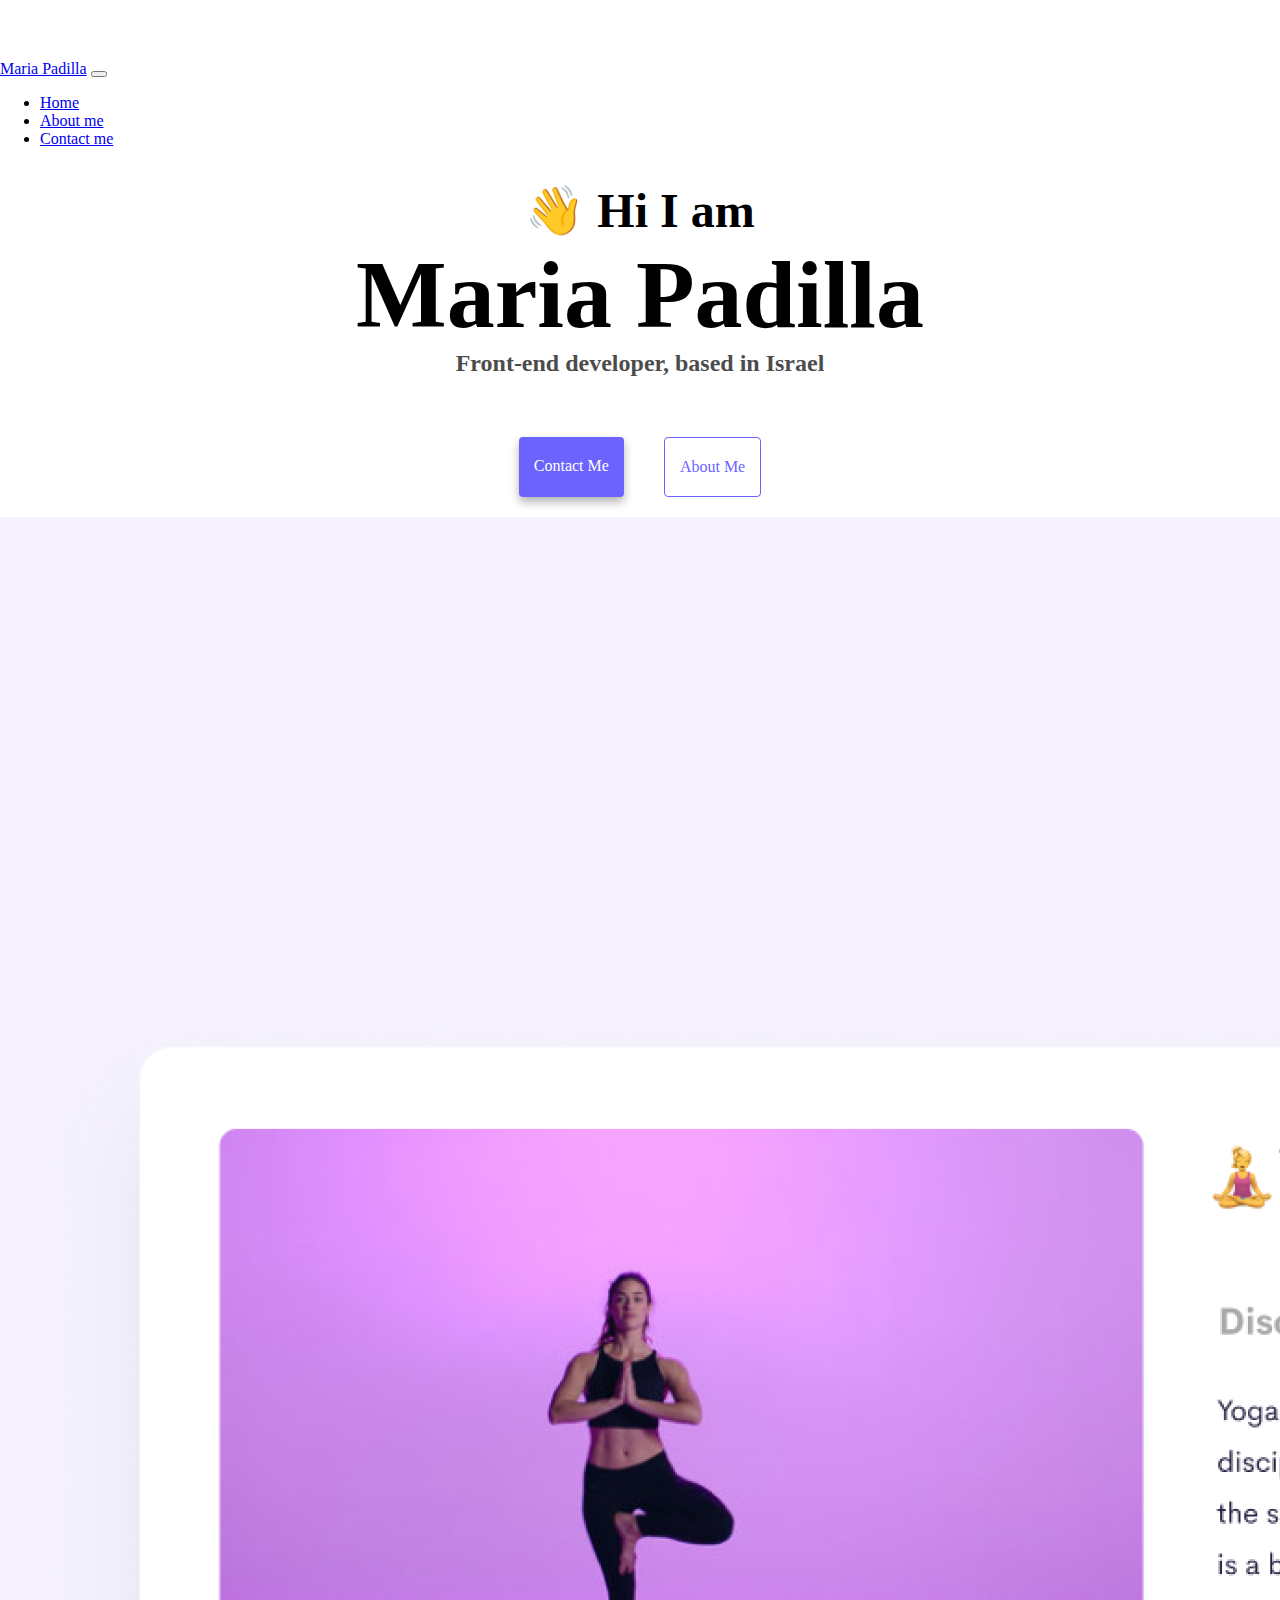
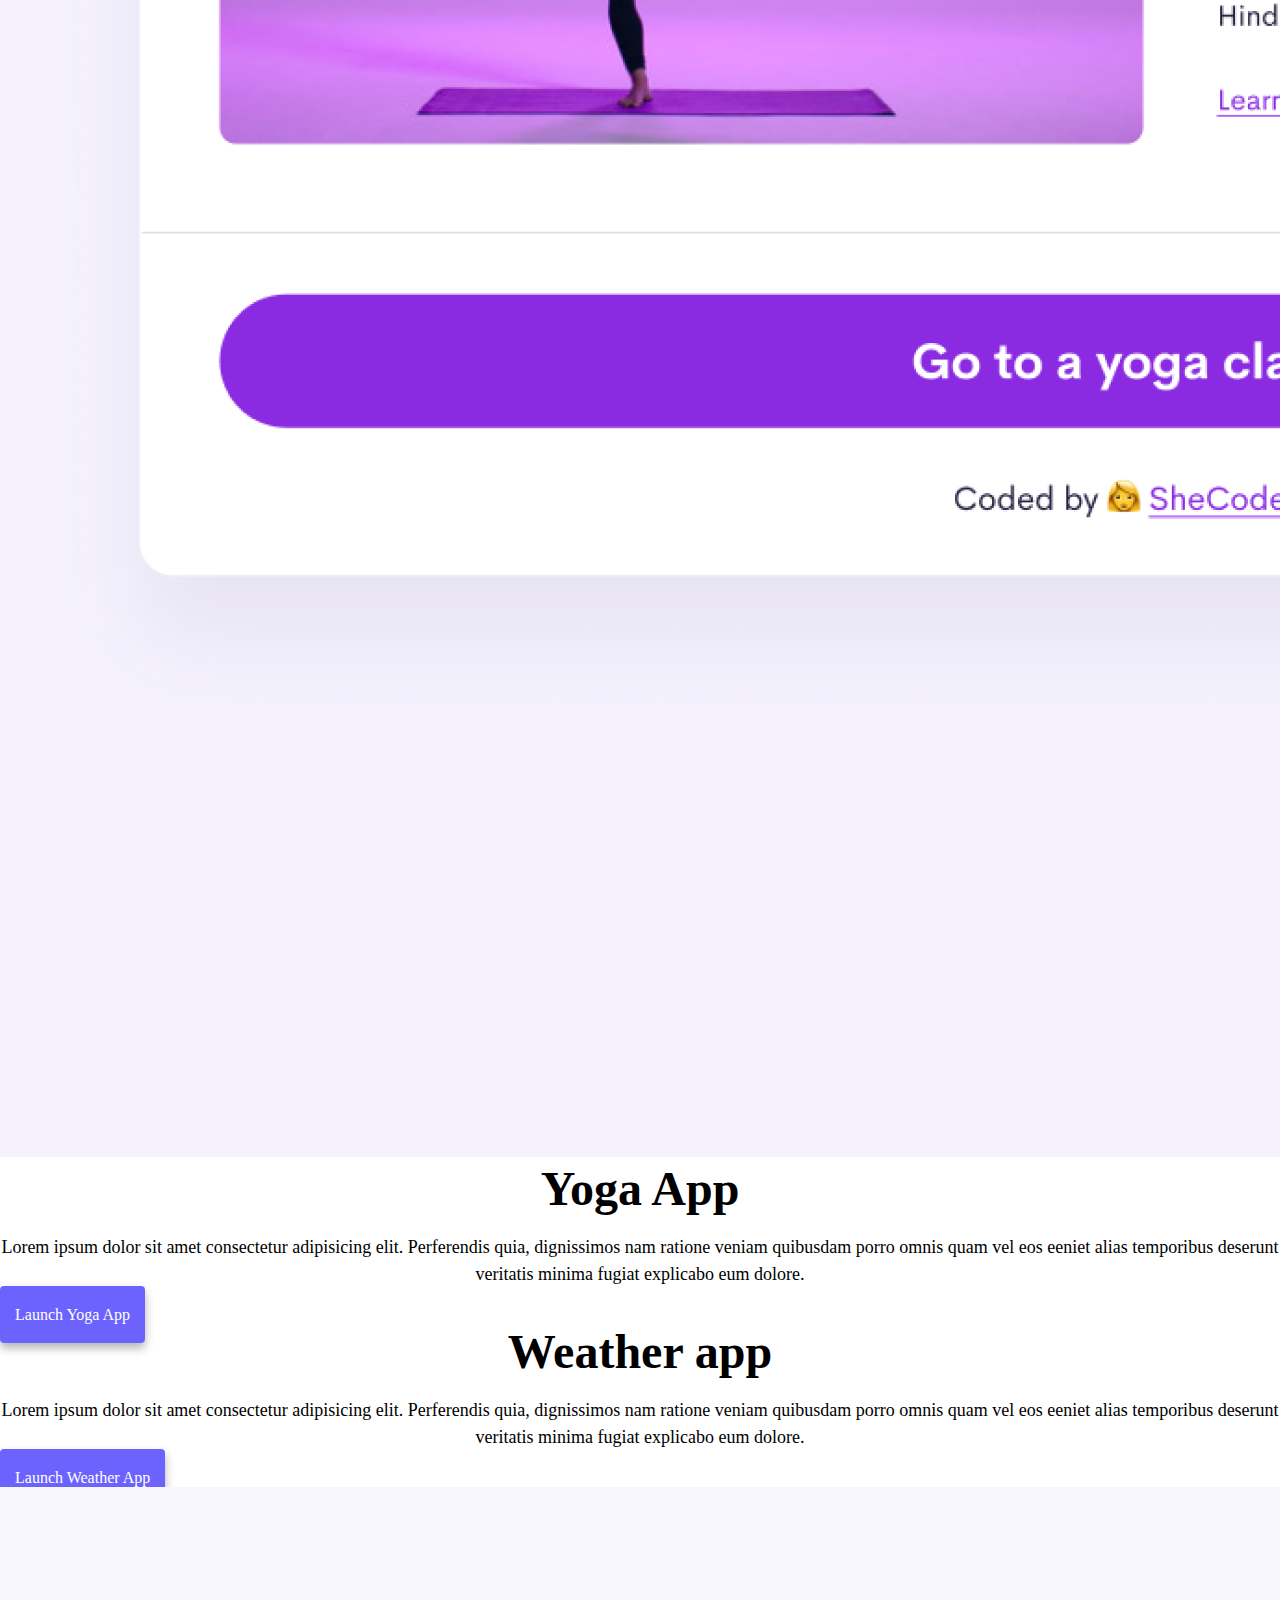
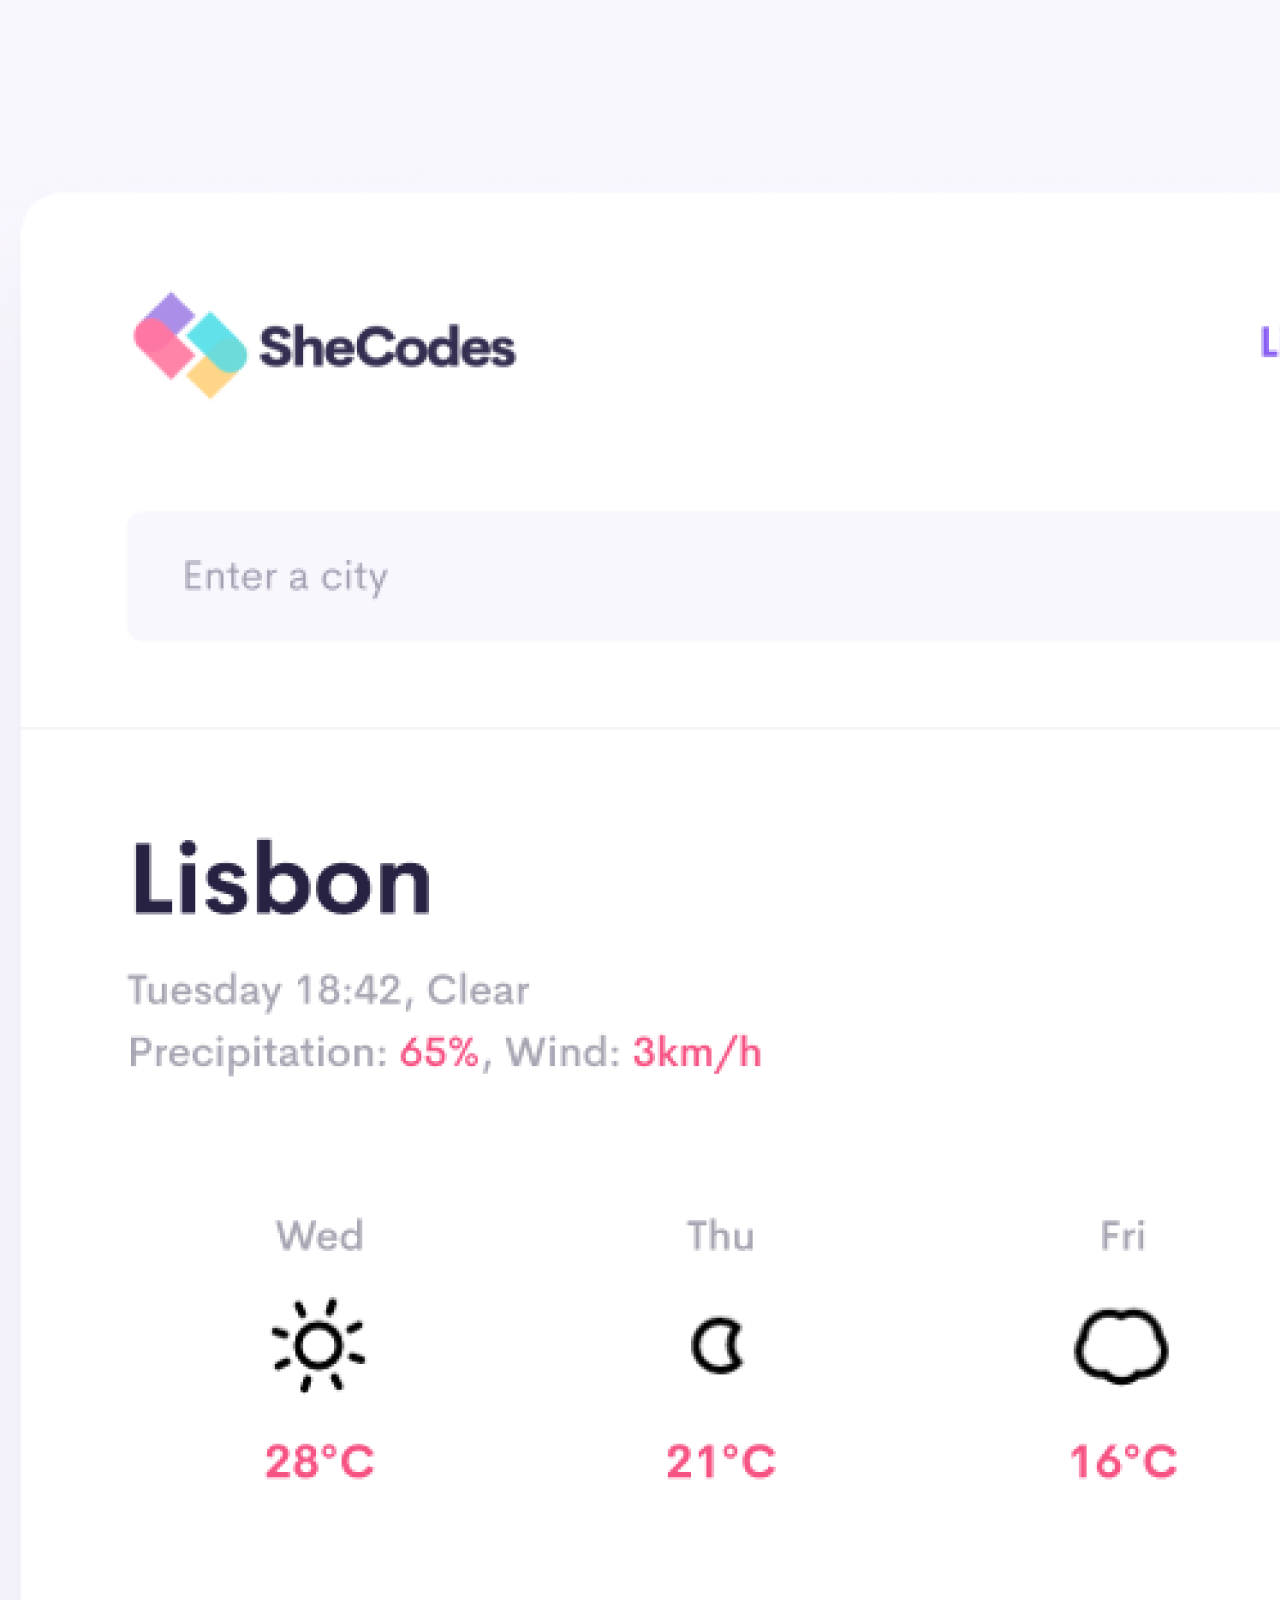
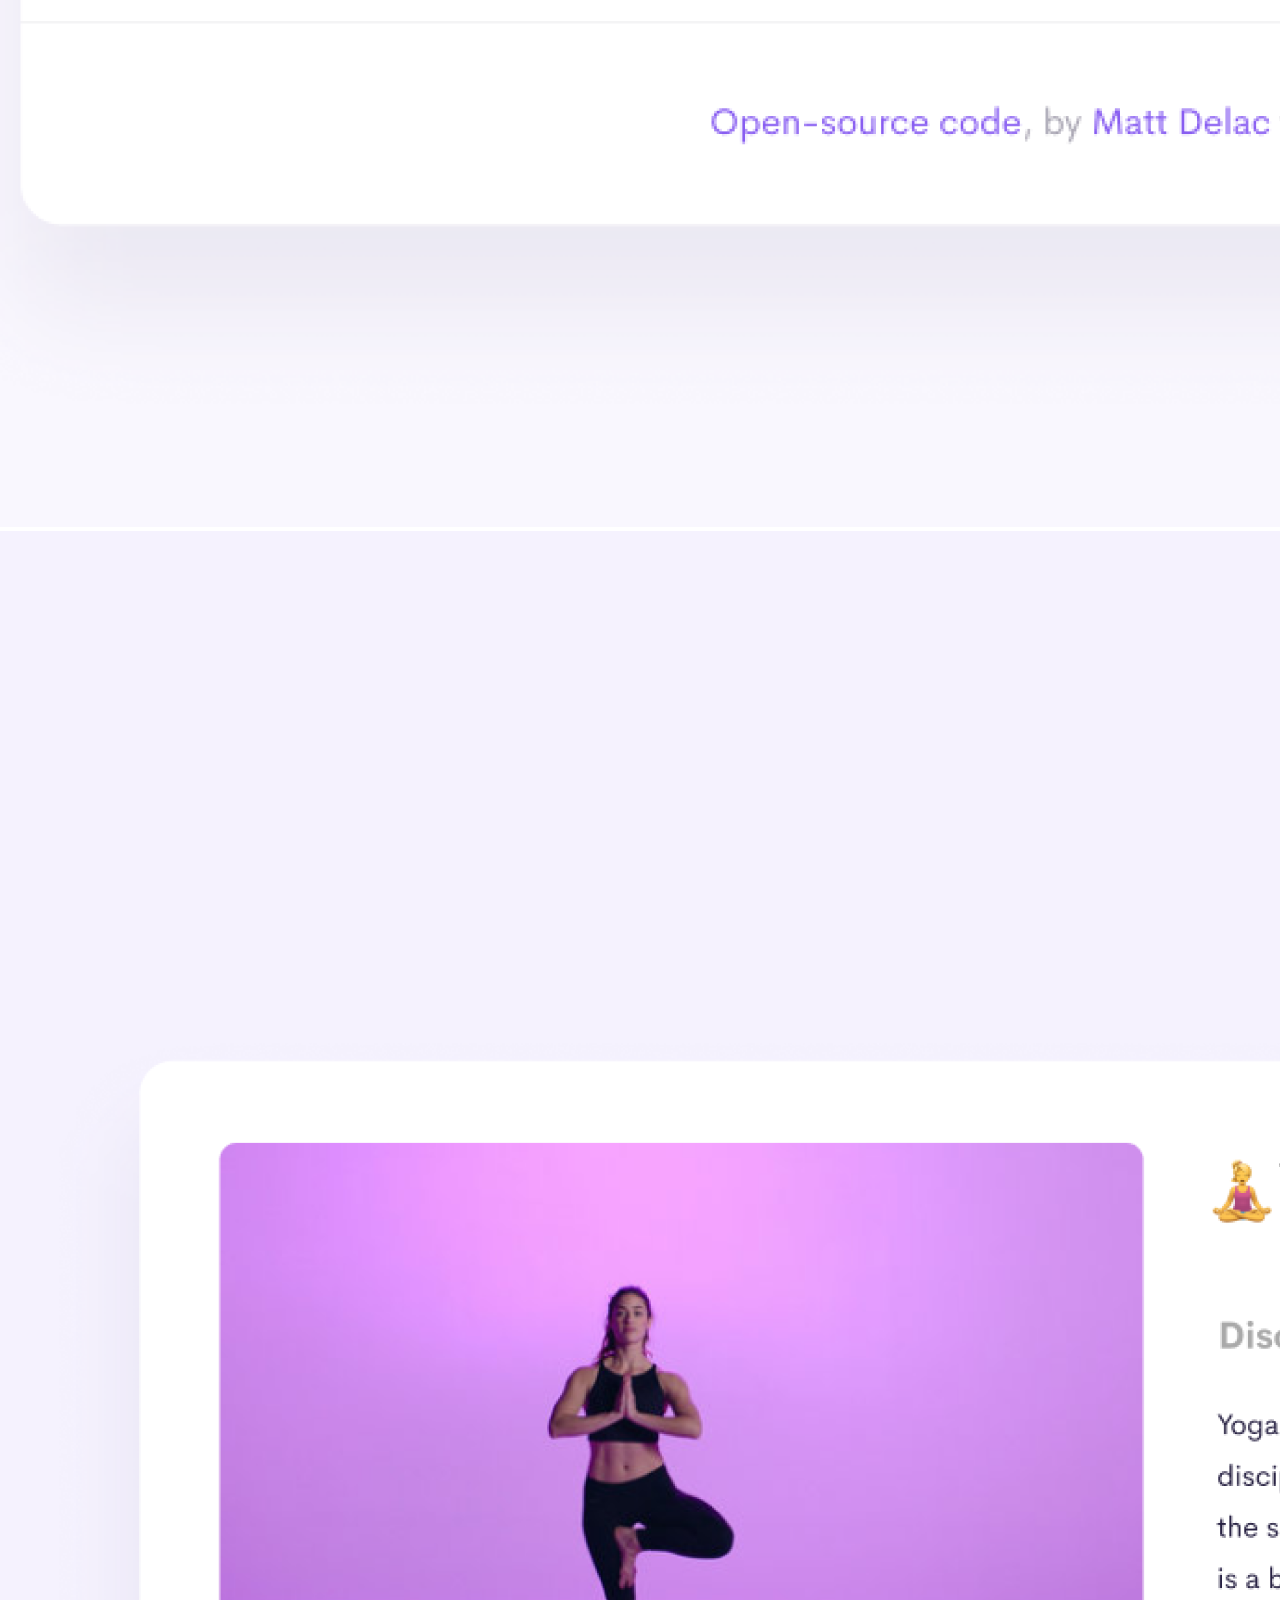
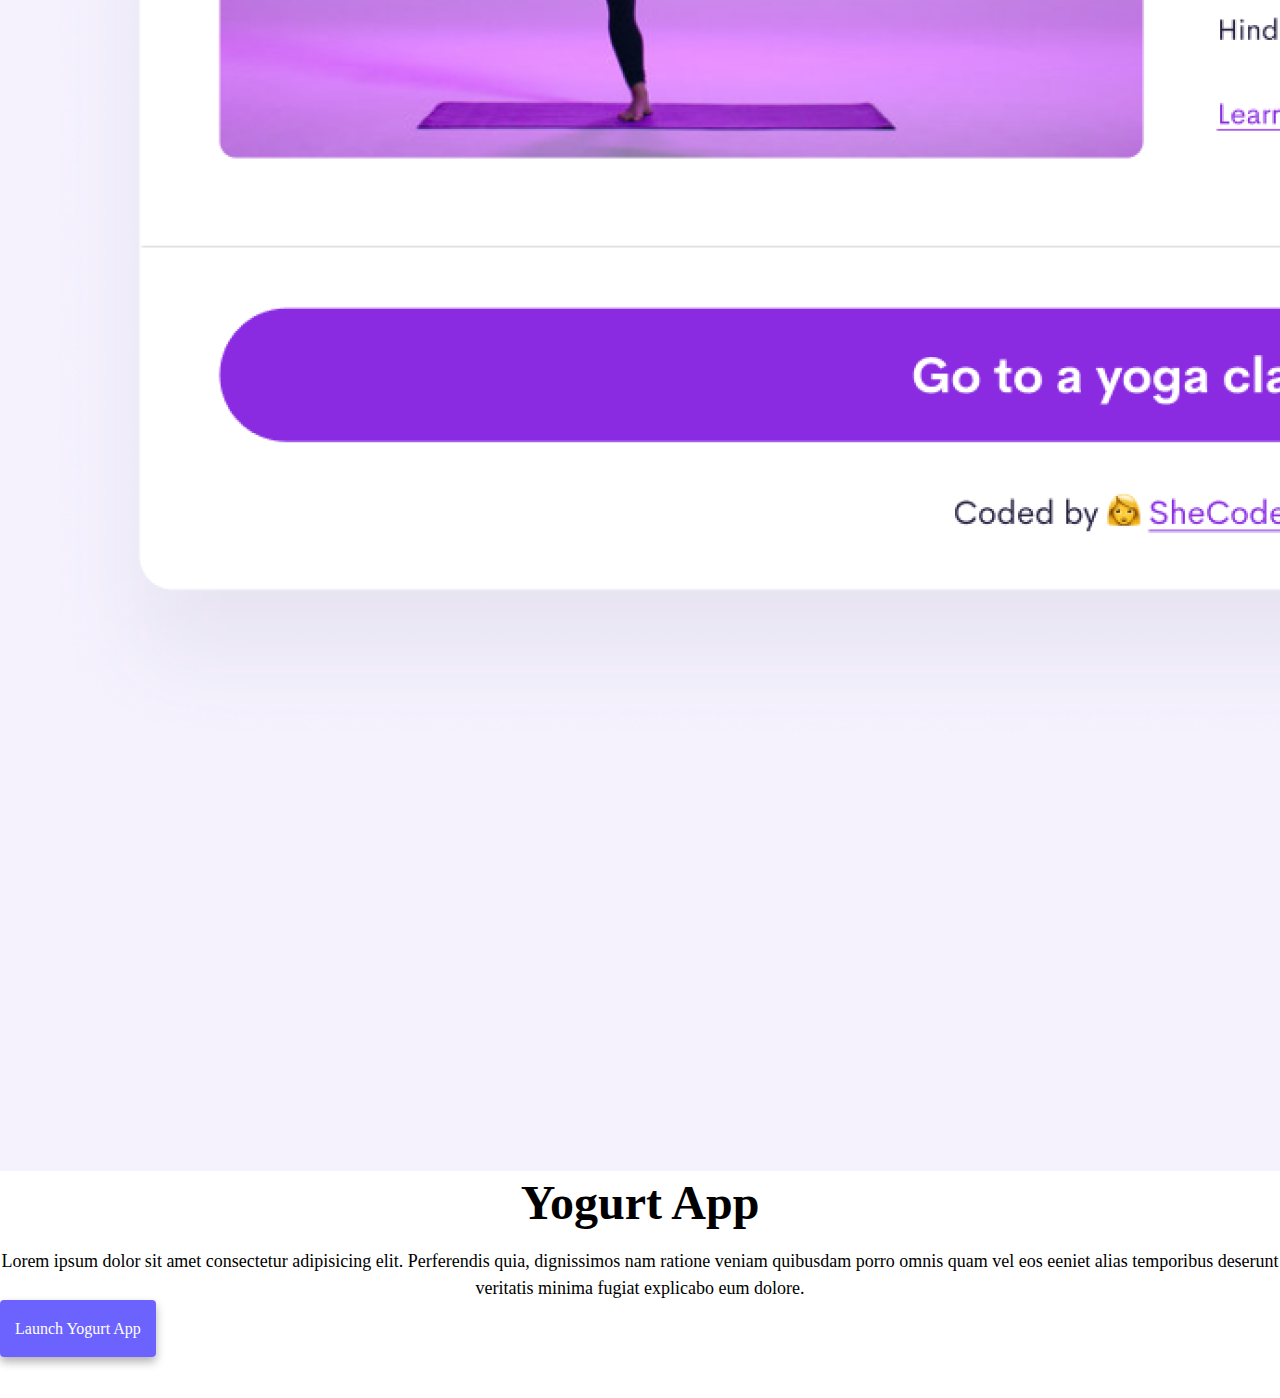
==== index.html @ e92db031 "images" ====
<!DOCTYPE html>
<html lang="en">
  <head>
    <meta charset="UTF-8" />
    <meta http-equiv="X-UA-Compatible" content="IE=edge" />
    <meta name="viewport" content="width=device-width, initial-scale=1.0" />
    <title>Maria Padilla</title>
    <link
      href="https://cdn.jsdelivr.net/npm/bootstrap@5.3.0-alpha3/dist/css/bootstrap.min.css"
      rel="stylesheet"
      integrity="sha384-KK94CHFLLe+nY2dmCWGMq91rCGa5gtU4mk92HdvYe+M/SXH301p5ILy+dN9+nJOZ"
      crossorigin="anonymous"
    />
    <link rel="stylesheet" href="/css/style.css" />
  </head>
  <body>
    <nav class="navbar navbar-expand-lg bg-body-tertiary fixed-top">
      <div class="container-fluid">
        <a class="navbar-brand" href="/">Maria Padilla</a>
        <button
          class="navbar-toggler"
          type="button"
          data-bs-toggle="collapse"
          data-bs-target="#navbarNav"
          aria-controls="navbarNav"
          aria-expanded="false"
          aria-label="Toggle navigation"
        >
          <span class="navbar-toggler-icon"></span>
        </button>
        <div class="collapse navbar-collapse" id="navbarNav">
          <ul class="navbar-nav">
            <li class="nav-item">
              <a class="nav-link active" aria-current="page" href="/">Home</a>
            </li>
            <li class="nav-item">
              <a class="nav-link" href="/about.html">About me</a>
            </li>
            <li class="nav-item">
              <a class="nav-link" href="/about.html#contact">Contact me</a>
            </li>
          </ul>
        </div>
      </div>
    </nav>
    <br />
    <h2 class="mt-5">👋 Hi I am</h2>
    <h1>Maria Padilla</h1>
    <h3>Front-end developer, based in Israel</h3>
    <div class="navigation-links mb-5">
      <a href="/about.html" class="contact-link">Contact me</a>
      <a href="/about.html" class="about-link">About me</a>
    </div>
    <div class="container">
      <div class="row">
        <div class="col-md-6">
          <img src="images/yoga.png" class="img-fluid rounded" alt="" />
        </div>
        <div class="col-md-6">
          <h2 class="text-start mb-3">Yoga App</h2>
          <p class="text-start">
            Lorem ipsum dolor sit amet consectetur adipisicing elit. Perferendis
            quia, dignissimos nam ratione veniam quibusdam porro omnis quam vel
            eos eeniet alias temporibus deserunt veritatis minima fugiat
            explicabo eum dolore.
          </p>
          <div class="mt-5 mb-5">
            <a href="#" class="app-links">Launch Yoga app</a>
          </div>
        </div>
      </div>
      <div class="row mt-5">
        <div class="col-md-6">
          <h2 class="text-start mb-3">Weather app</h2>
          <p class="text-start">
            Lorem ipsum dolor sit amet consectetur adipisicing elit. Perferendis
            quia, dignissimos nam ratione veniam quibusdam porro omnis quam vel
            eos eeniet alias temporibus deserunt veritatis minima fugiat
            explicabo eum dolore.
          </p>
          <div class="mt-5 mb-5">
            <a href="#" class="app-links">Launch Weather app</a>
          </div>
        </div>
        <div class="col-md-6">
          <img src="images/weather.png" class="img-fluid rounded" alt="" />
        </div>
      </div>
      <div class="row mt-5">
        <div class="col-md-6">
          <img src="images/yoga.png" class="img-fluid rounded" alt="" />
        </div>
        <div class="col-md-6">
          <h2 class="text-start mb-3">Yogurt App</h2>
          <p class="text-start">
            Lorem ipsum dolor sit amet consectetur adipisicing elit. Perferendis
            quia, dignissimos nam ratione veniam quibusdam porro omnis quam vel
            eos eeniet alias temporibus deserunt veritatis minima fugiat
            explicabo eum dolore.
          </p>
          <div class="mt-5 mb-5">
            <a href="#" class="app-links">Launch Yogurt app</a>
          </div>
        </div>
      </div>
    </div>
    <script
      src="https://cdn.jsdelivr.net/npm/bootstrap@5.3.0-alpha3/dist/js/bootstrap.bundle.min.js"
      integrity="sha384-ENjdO4Dr2bkBIFxQpeoTz1HIcje39Wm4jDKdf19U8gI4ddQ3GYNS7NTKfAdVQSZe"
      crossorigin="anonymous"
    ></script>
  </body>
</html>
---- css/style.css ----
:root {
  --primary-color: #6c63ff;
  --secondary-color: #f5f2fe;
  --box-shadow: 0 5px 10px rgba(0, 0, 0, 0.3);
}

body {
  margin: 60px auto;
  max-width: 100%;
}

h1,
h2,
h3 {
  text-align: center;
  margin: 0;
}

h1 {
  font-size: 96px;
}

h2 {
  font-size: 48px;
}

h3 {
  font-size: 24px;
  opacity: 0.7;
}

p {
  border-radius: 4px;
  font-size: 18px;
  line-height: 1.5;
  text-align: center;
}

.navigation-links {
  display: flex;
  margin-top: 40px;
  justify-content: center;
}

.navigation-links a {
  margin: 20px;
  border-radius: 4px;
  padding: 20px 15px;
  text-decoration: none;
  text-transform: capitalize;
}

.app-links {
  border-radius: 4px;
  padding: 20px 15px;
  text-decoration: none;
  text-transform: capitalize;
  background: var(--primary-color);
  box-shadow: var(--box-shadow);
  color: white;
  margin-top: 40px;
  justify-content: right;
}

.app-links:hover {
  color: #0d6efd;
}

.contact-link {
  background: var(--primary-color);
  box-shadow: var(--box-shadow);
  color: white;
}

.about-link {
  color: var(--primary-color);
  border: 1px solid var(--primary-color);
}

.homepage-link {
  color: var(--primary-color);
  text-align: center;
  display: block;
}

.about-paragraphs {
  display: flex;
  margin: 30px 0;
}

.about-paragraphs p {
  margin: 10px;
}

.email-link {
  display: flex;
  justify-content: center;
  color: var(--primary-color);
  font-size: 28px;
  text-decoration: none;
}

.email-link:hover {
  text-decoration: underline;
}
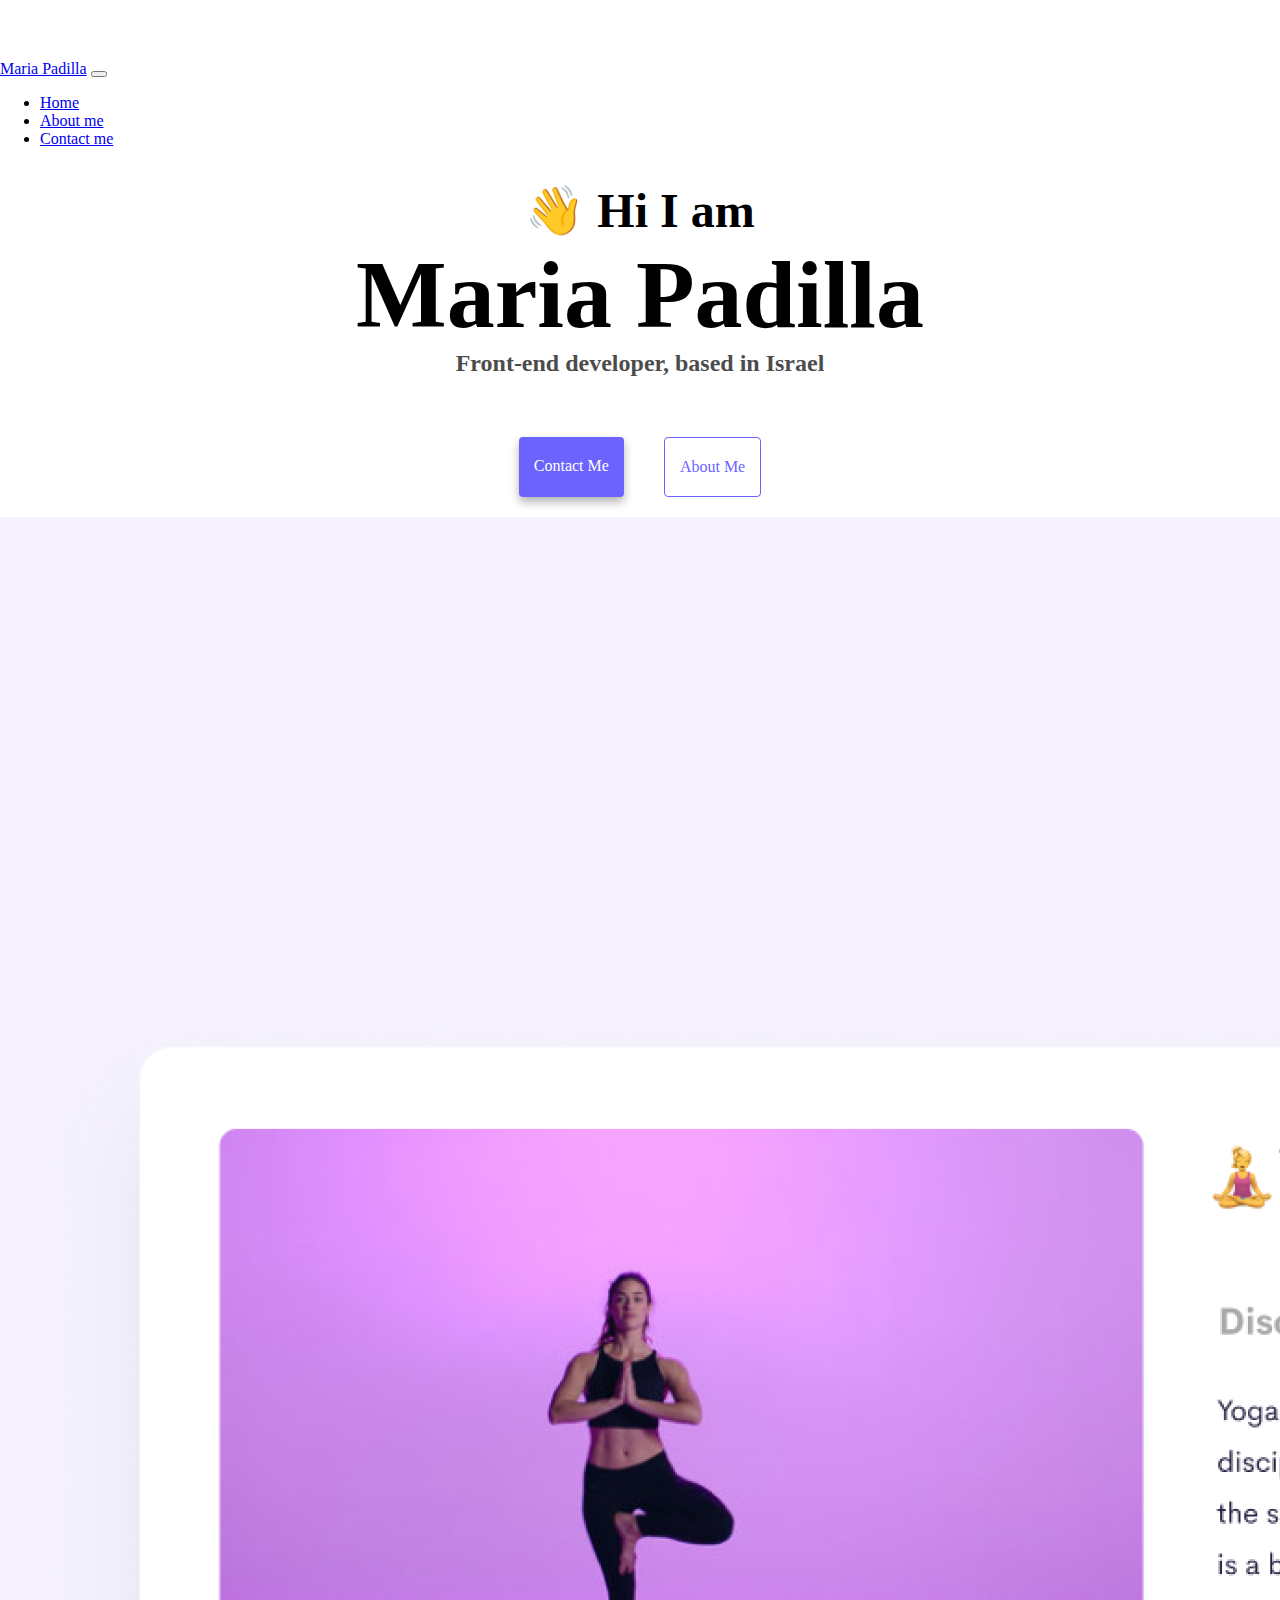
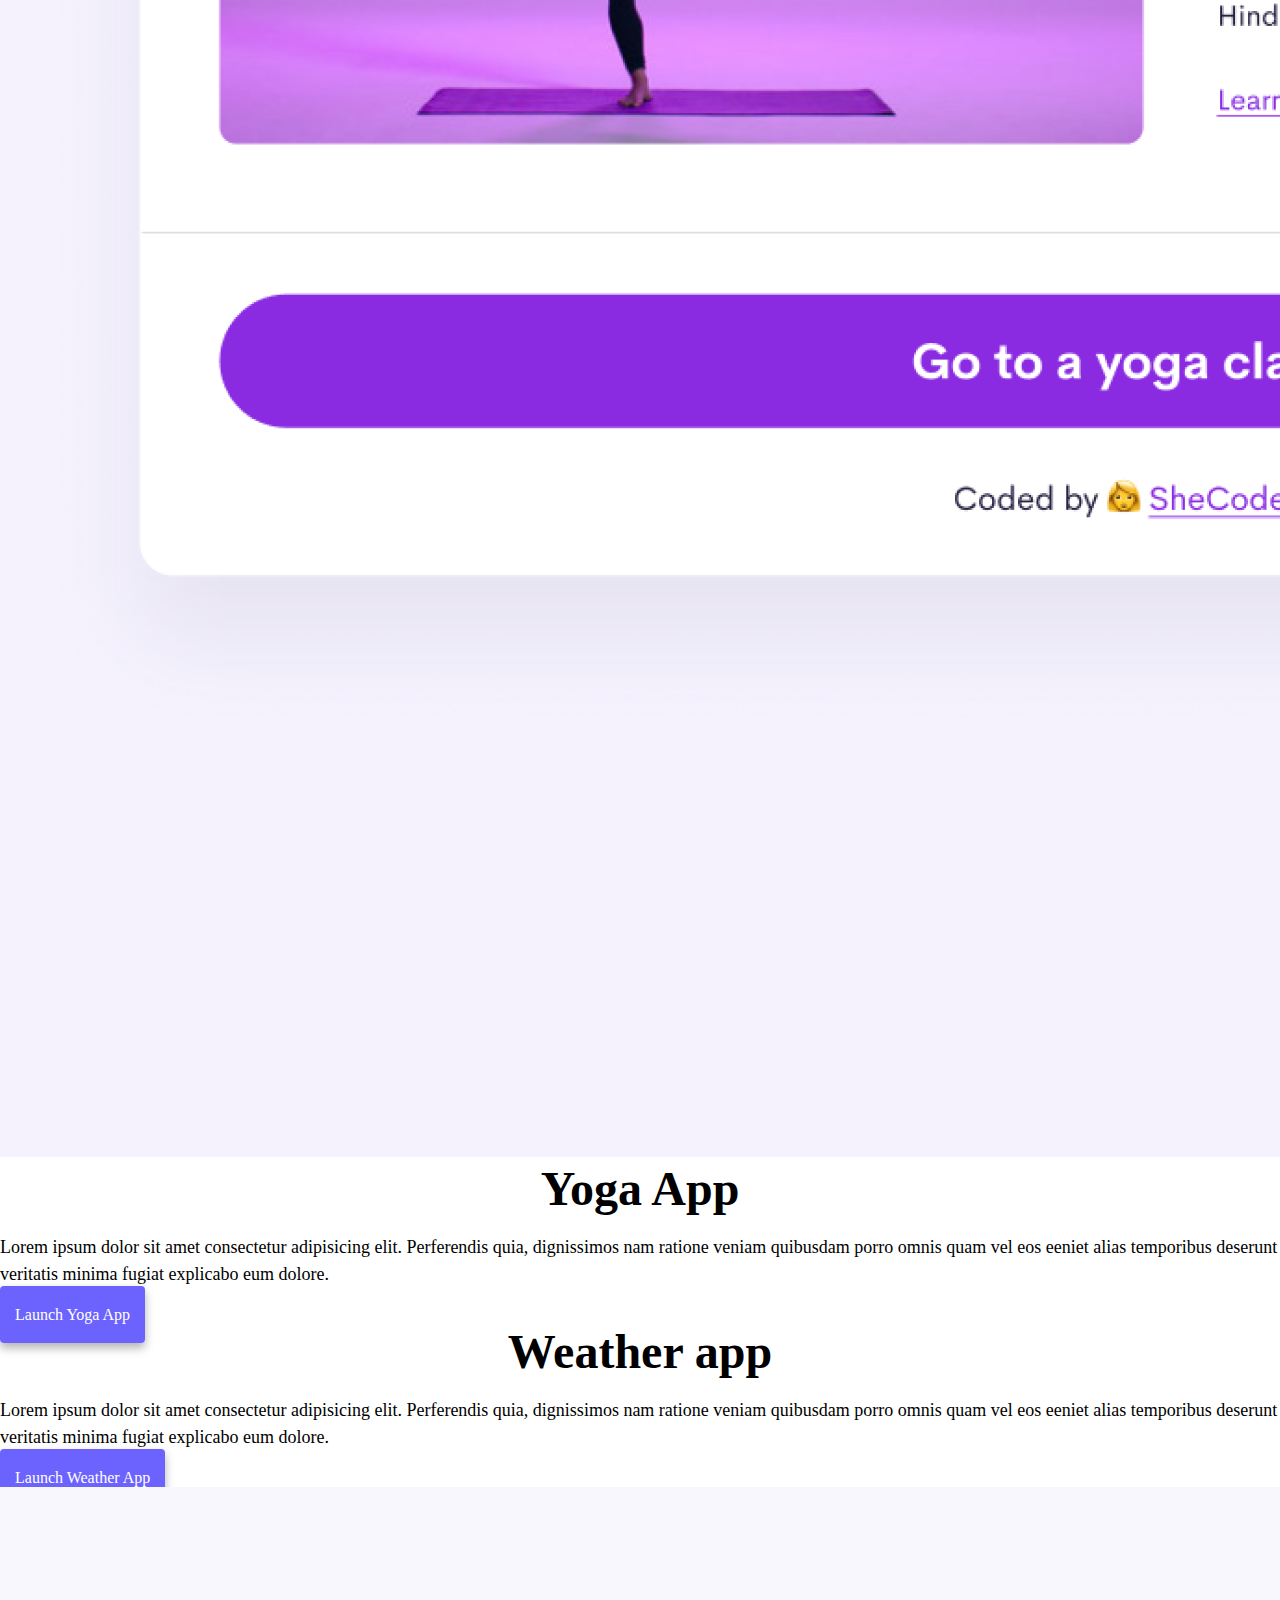
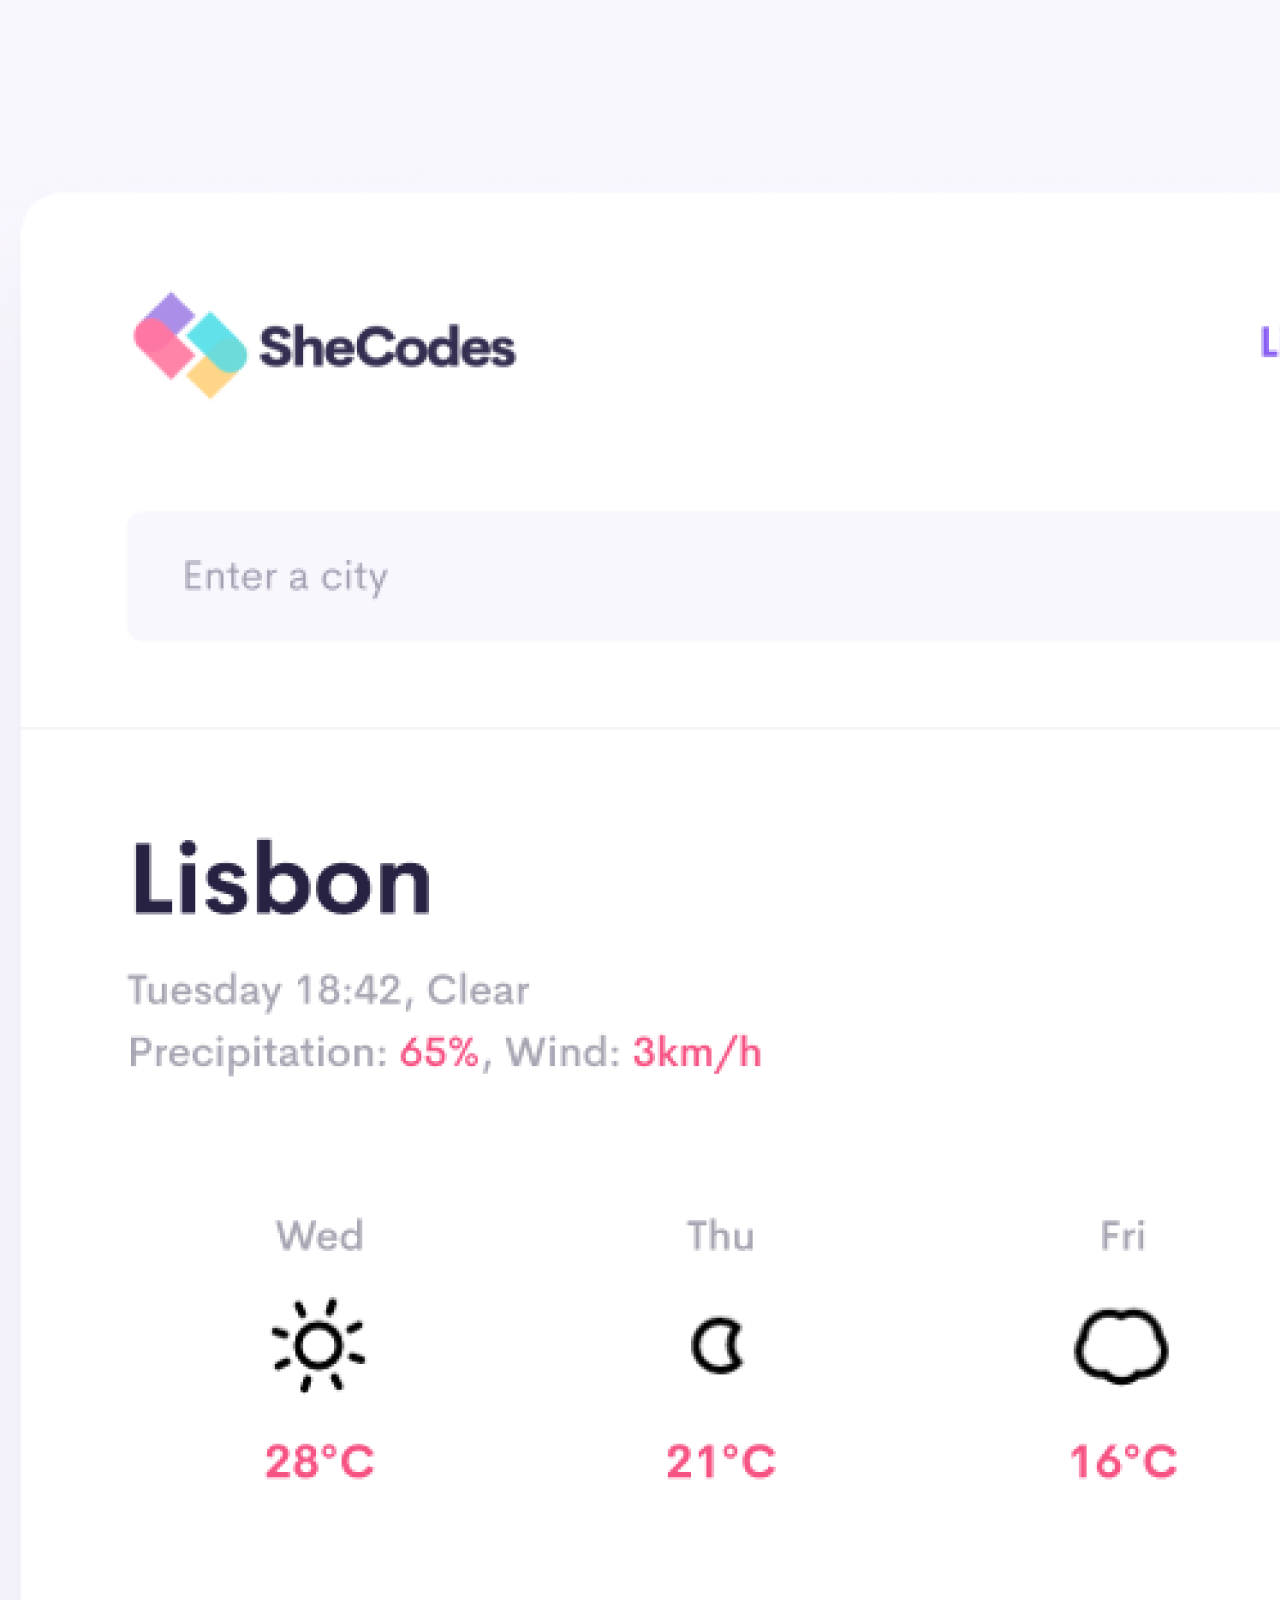
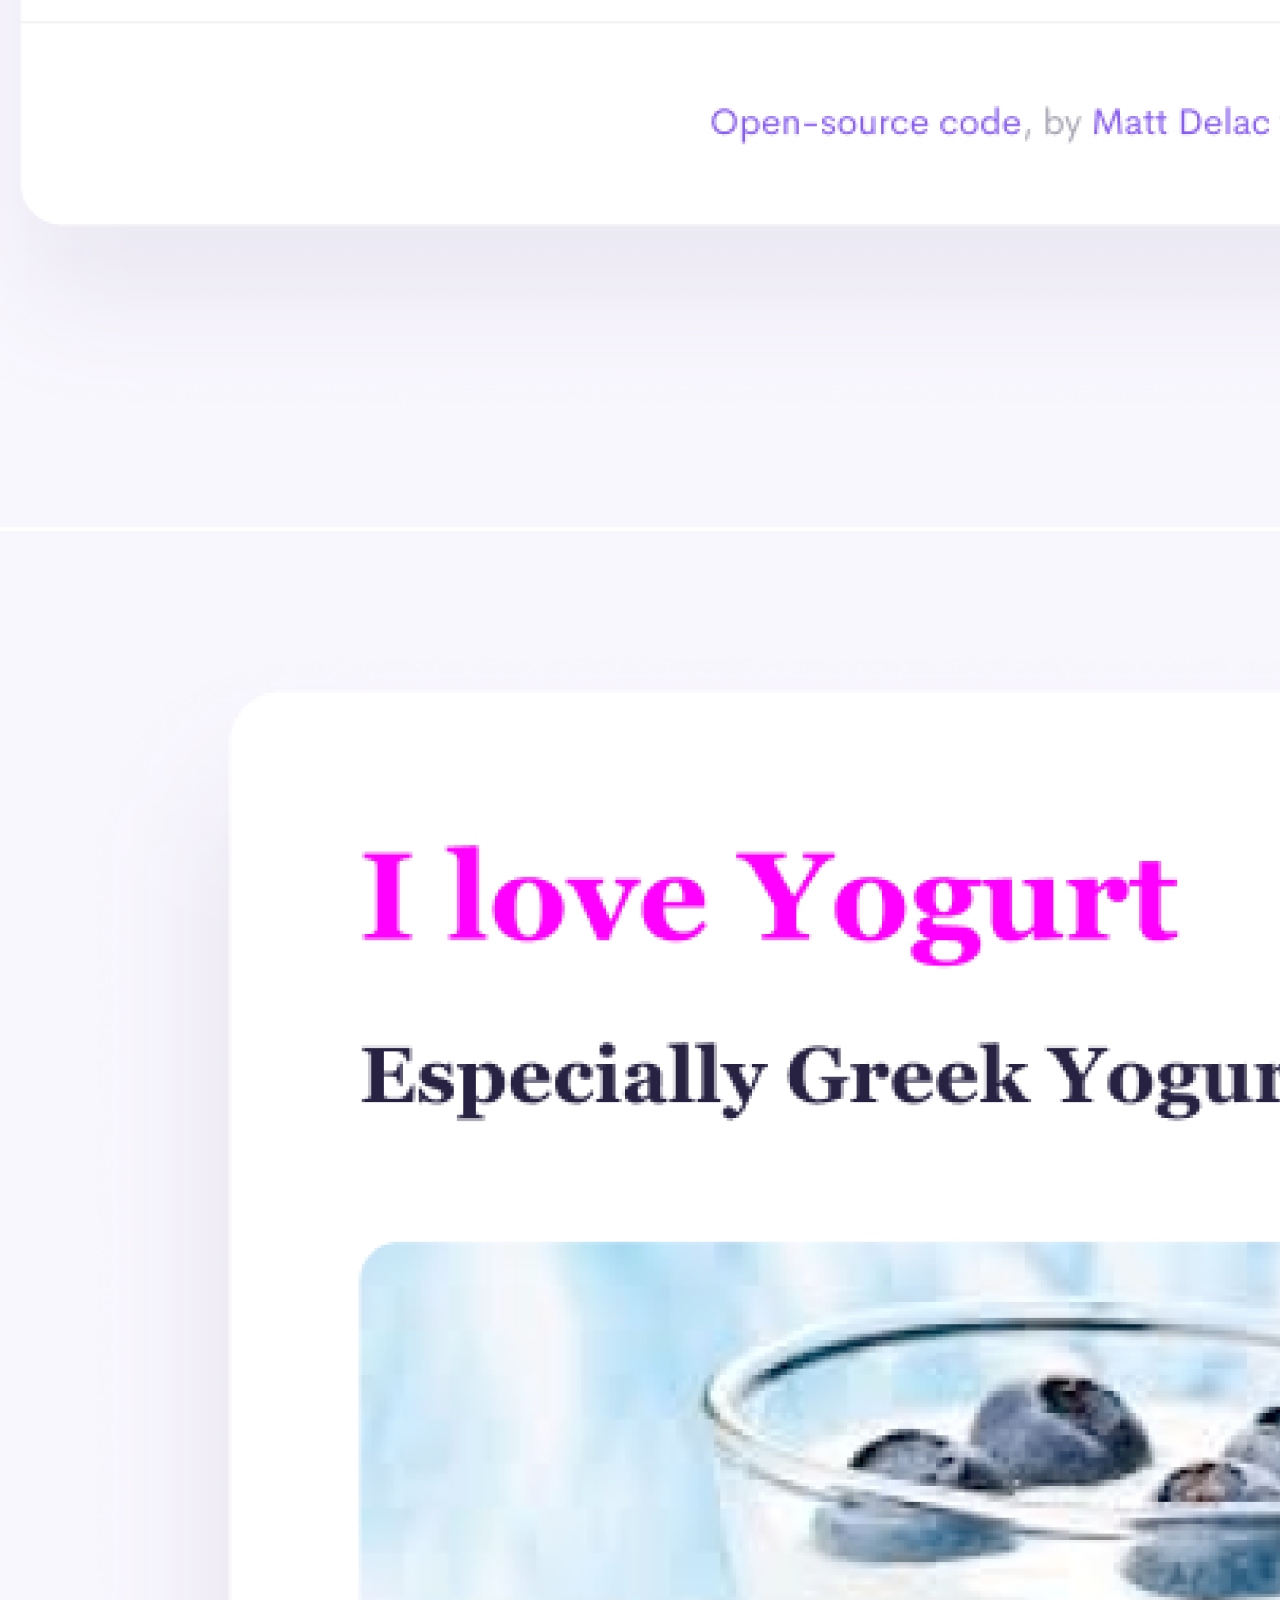
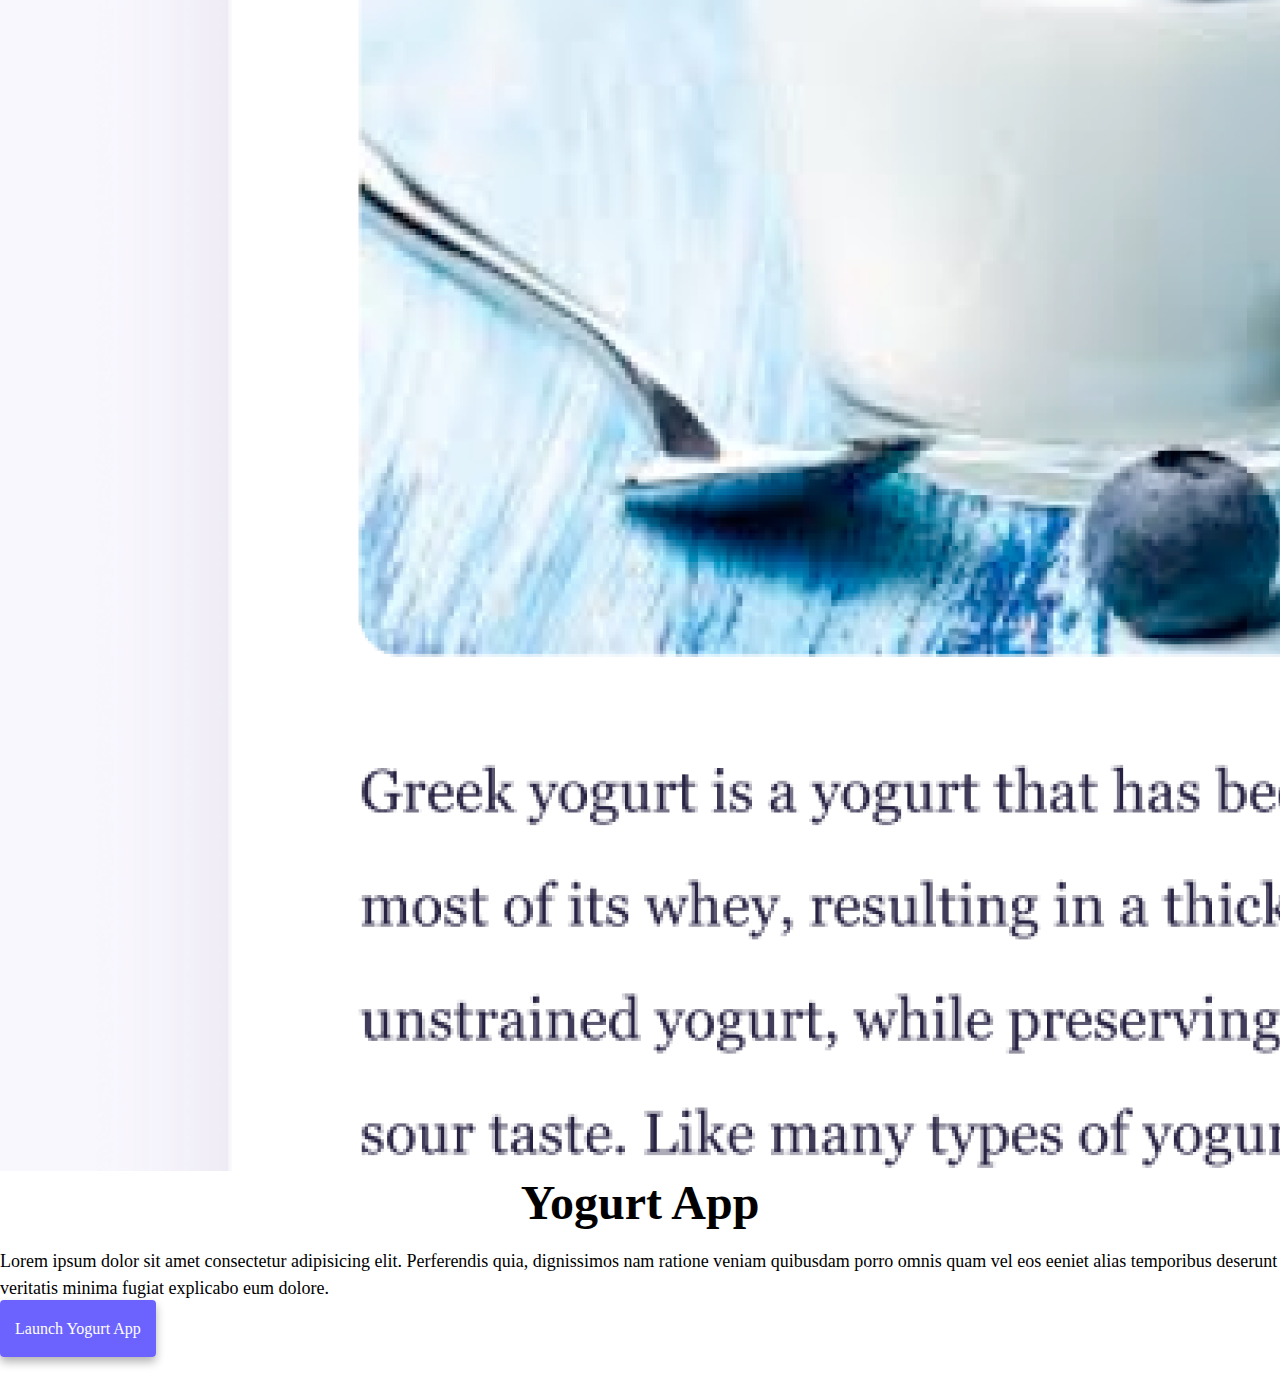
==== commit 6567e750: "seo" ====
--- a/index.html
+++ b/index.html
@@ -4,7 +4,11 @@
     <meta charset="UTF-8" />
     <meta http-equiv="X-UA-Compatible" content="IE=edge" />
     <meta name="viewport" content="width=device-width, initial-scale=1.0" />
-    <title>Maria Padilla</title>
+    <meta
+      name="description"
+      content="Responsive and SEO friendly websites projects"
+    />
+    <title>Maria Padilla | Front-end developer</title>
     <link
       href="https://cdn.jsdelivr.net/npm/bootstrap@5.3.0-alpha3/dist/css/bootstrap.min.css"
       rel="stylesheet"
@@ -34,72 +38,107 @@
               <a class="nav-link active" aria-current="page" href="/">Home</a>
             </li>
             <li class="nav-item">
-              <a class="nav-link" href="/about.html">About me</a>
+              <a class="nav-link" href="/about.html" title="About Maria Padilla"
+                >About me</a
+              >
             </li>
             <li class="nav-item">
-              <a class="nav-link" href="/about.html#contact">Contact me</a>
+              <a
+                class="nav-link"
+                href="/about.html#contact"
+                title="Contact Maria Padilla"
+                >Contact me</a
+              >
             </li>
           </ul>
         </div>
       </div>
     </nav>
     <br />
-    <h2 class="mt-5">👋 Hi I am</h2>
+    <h2 class="mt-3">👋 Hi I am</h2>
     <h1>Maria Padilla</h1>
     <h3>Front-end developer, based in Israel</h3>
-    <div class="navigation-links mb-5">
-      <a href="/about.html" class="contact-link">Contact me</a>
-      <a href="/about.html" class="about-link">About me</a>
+    <div class="navigation-links mb-3">
+      <a href="/about.html" class="contact-link" title="Contact Maria Padilla"
+        >Contact me</a
+      >
+      <a href="/about.html" class="about-link" title="About Maria Padilla"
+        >About me</a
+      >
     </div>
     <div class="container">
       <div class="row">
         <div class="col-md-6">
-          <img src="images/yoga.png" class="img-fluid rounded" alt="" />
+          <img
+            src="images/yoga.png"
+            class="img-fluid rounded hide-image-mobile"
+            alt="yoga app"
+          />
         </div>
         <div class="col-md-6">
-          <h2 class="text-start mb-3">Yoga App</h2>
-          <p class="text-start">
+          <h2 class="mb-3">Yoga App</h2>
+          <p>
             Lorem ipsum dolor sit amet consectetur adipisicing elit. Perferendis
             quia, dignissimos nam ratione veniam quibusdam porro omnis quam vel
             eos eeniet alias temporibus deserunt veritatis minima fugiat
             explicabo eum dolore.
           </p>
-          <div class="mt-5 mb-5">
-            <a href="#" class="app-links">Launch Yoga app</a>
+          <div class="mt-3 mb-3">
+            <a href="#" class="app-links mobile-button" title="Launch Yoga app"
+              >Launch Yoga app</a
+            >
           </div>
         </div>
       </div>
-      <div class="row mt-5">
+      <div class="row mt-3">
         <div class="col-md-6">
-          <h2 class="text-start mb-3">Weather app</h2>
-          <p class="text-start">
+          <h2 class="mb-3">Weather app</h2>
+          <p>
             Lorem ipsum dolor sit amet consectetur adipisicing elit. Perferendis
             quia, dignissimos nam ratione veniam quibusdam porro omnis quam vel
             eos eeniet alias temporibus deserunt veritatis minima fugiat
             explicabo eum dolore.
           </p>
-          <div class="mt-5 mb-5">
-            <a href="#" class="app-links">Launch Weather app</a>
+          <div class="mt-3 mb-3">
+            <a
+              href="#"
+              class="app-links mobile-button"
+              title="Launch Weather app"
+              >Launch Weather app</a
+            >
           </div>
         </div>
         <div class="col-md-6">
-          <img src="images/weather.png" class="img-fluid rounded" alt="" />
+          <img
+            src="images/weather.png"
+            class="img-fluid rounded hide-image-mobile"
+            alt="weather forecast app"
+          />
         </div>
       </div>
-      <div class="row mt-5">
+      <div class="row mt-3">
         <div class="col-md-6">
-          <img src="images/yoga.png" class="img-fluid rounded" alt="" />
+          <img
+            src="images/yogurt.png"
+            class="img-fluid rounded hide-image-mobile"
+            alt="yogurt App"
+          />
         </div>
         <div class="col-md-6">
-          <h2 class="text-start mb-3">Yogurt App</h2>
-          <p class="text-start">
+          <h2 class="mb-3">Yogurt App</h2>
+          <p>
             Lorem ipsum dolor sit amet consectetur adipisicing elit. Perferendis
             quia, dignissimos nam ratione veniam quibusdam porro omnis quam vel
             eos eeniet alias temporibus deserunt veritatis minima fugiat
             explicabo eum dolore.
           </p>
-          <div class="mt-5 mb-5">
-            <a href="#" class="app-links">Launch Yogurt app</a>
+          <div class="mt-3 mb-3">
+            <a
+              href="#"
+              class="app-links mobile-button"
+              title="Launch Yogurt app"
+              >Launch Yogurt app</a
+            >
           </div>
         </div>
       </div>
--- a/css/style.css
+++ b/css/style.css
@@ -33,7 +33,6 @@
   border-radius: 4px;
   font-size: 18px;
   line-height: 1.5;
-  text-align: center;
 }
 
 .navigation-links {
@@ -103,3 +102,32 @@
 .email-link:hover {
   text-decoration: underline;
 }
+
+@media (max-width: 766px) {
+  .hide-image-mobile {
+    display: none;
+  }
+
+  h1 {
+    font-size: 48px;
+  }
+
+  h2 {
+    text-align: center;
+    font-size: 32px;
+  }
+
+  h3 {
+    font-size: 24px;
+  }
+
+  p {
+    text-align: center;
+  }
+
+  .mobile-button {
+    text-align: center;
+    display: block;
+    margin-top: 20px;
+  }
+}
